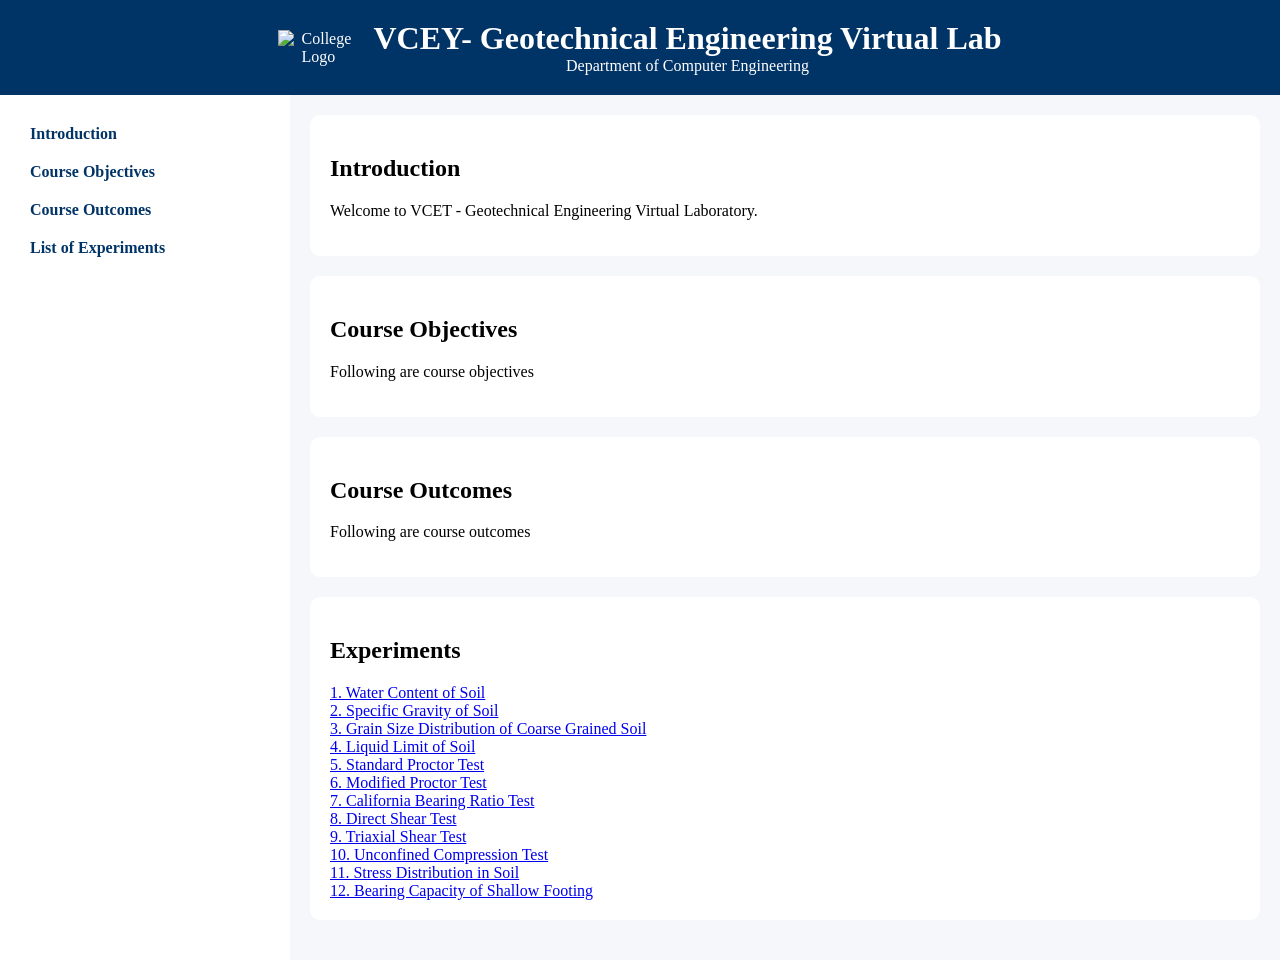
==== index.html @ accca03e "index.html" ====
<!DOCTYPE html>
<html>

<head>

<title>
VCET - Geotechnical Engineering Virtual Laboratory
</title>

<link rel="stylesheet"
href="css/style.css">

</head>

<body>

<header>
    <img src="college-logo.jpg" alt="College Logo">
    <div>
        <h1>VCEY- Geotechnical Engineering Virtual Lab</h1>
        <p>Department of Computer Engineering</p>
    </div>
</header>

<div class="container">

<div class="sidebar">

<a href="#intro">
Introduction
</a>

<a href="#objectives">
Course Objectives
</a>
    
<a href="#outcomes">
Course Outcomes
</a>
    
<a href="#experiments">
List of Experiments
</a>

</div>

<div class="content">

<section id="intro">

<h2>
Introduction
</h2>

<p>
Welcome to VCET - Geotechnical Engineering Virtual Laboratory.
</p>

</section>

<section id="objectives">

<h2>
Course Objectives
</h2>

<p>
Following are course objectives
</p>

</section>

<section id="outcomes">

<h2>
Course Outcomes
</h2>

<p>
Following are course outcomes
</p>

</section>
    
<section id="experiments">

    <h2>Experiments</h2>

    <div class="card">
        <a href="water-content.html">1. Water Content of Soil</a>
    </div>

    <div class="card">
        <a href="specific-gravity.html">2. Specific Gravity of Soil</a>
    </div>

    <div class="card">
        <a href="grain-size-distribution.html">
            3. Grain Size Distribution of Coarse Grained Soil
        </a>
    </div>

    <div class="card">
        <a href="liquid-limit.html">4. Liquid Limit of Soil</a>
    </div>

    <div class="card">
        <a href="standard-proctor.html">5. Standard Proctor Test</a>
    </div>

    <div class="card">
        <a href="modified-proctor.html">6. Modified Proctor Test</a>
    </div>

    <div class="card">
        <a href="cbr.html">7. California Bearing Ratio Test</a>
    </div>

    <div class="card">
        <a href="direct-shear.html">8. Direct Shear Test</a>
    </div>

    <div class="card">
        <a href="triaxial-shear.html">9. Triaxial Shear Test</a>
    </div>

    <div class="card">
        <a href="unconfined-compression.html">
            10. Unconfined Compression Test
        </a>
    </div>

    <div class="card">
        <a href="stress-distribution.html">
            11. Stress Distribution in Soil
        </a>
    </div>

    <div class="card">
        <a href="bearing-capacity.html">
            12. Bearing Capacity of Shallow Footing
        </a>
    </div>

</section>

</div>

</div>

</body>

</html>
---- css/style.css ----
body{
    margin:0;
    font-family:"Times New Roman", Times, serif;
    background:#f5f7fa;
    text-align:justify;
}

header{
    background:#003366;
    color:white;
    padding:20px;
    display:flex;
    align-items:center;
    justify-content:center;
    gap:15px;
    text-align:center;
}

/* College logo */
header img{
    width:80px;      /* Adjust size as needed */
    height:auto;
}

header h1,
header h2,
header p{
    margin:0;
    text-align:center;
}

.container{
    display:flex;
}

.sidebar{
    width:250px;
    background:white;
    padding:20px;
}

.sidebar a{
    display:block;
    padding:10px;
    text-decoration:none;
    color:#003366;
    font-weight:bold;
    text-align:left; /* Keep menu items aligned properly */
}

.content{
    flex:1;
    padding:20px;
    text-align:justify;
}

section{
    background:white;
    padding:20px;
    margin-bottom:20px;
    border-radius:10px;
    text-align:justify;
}
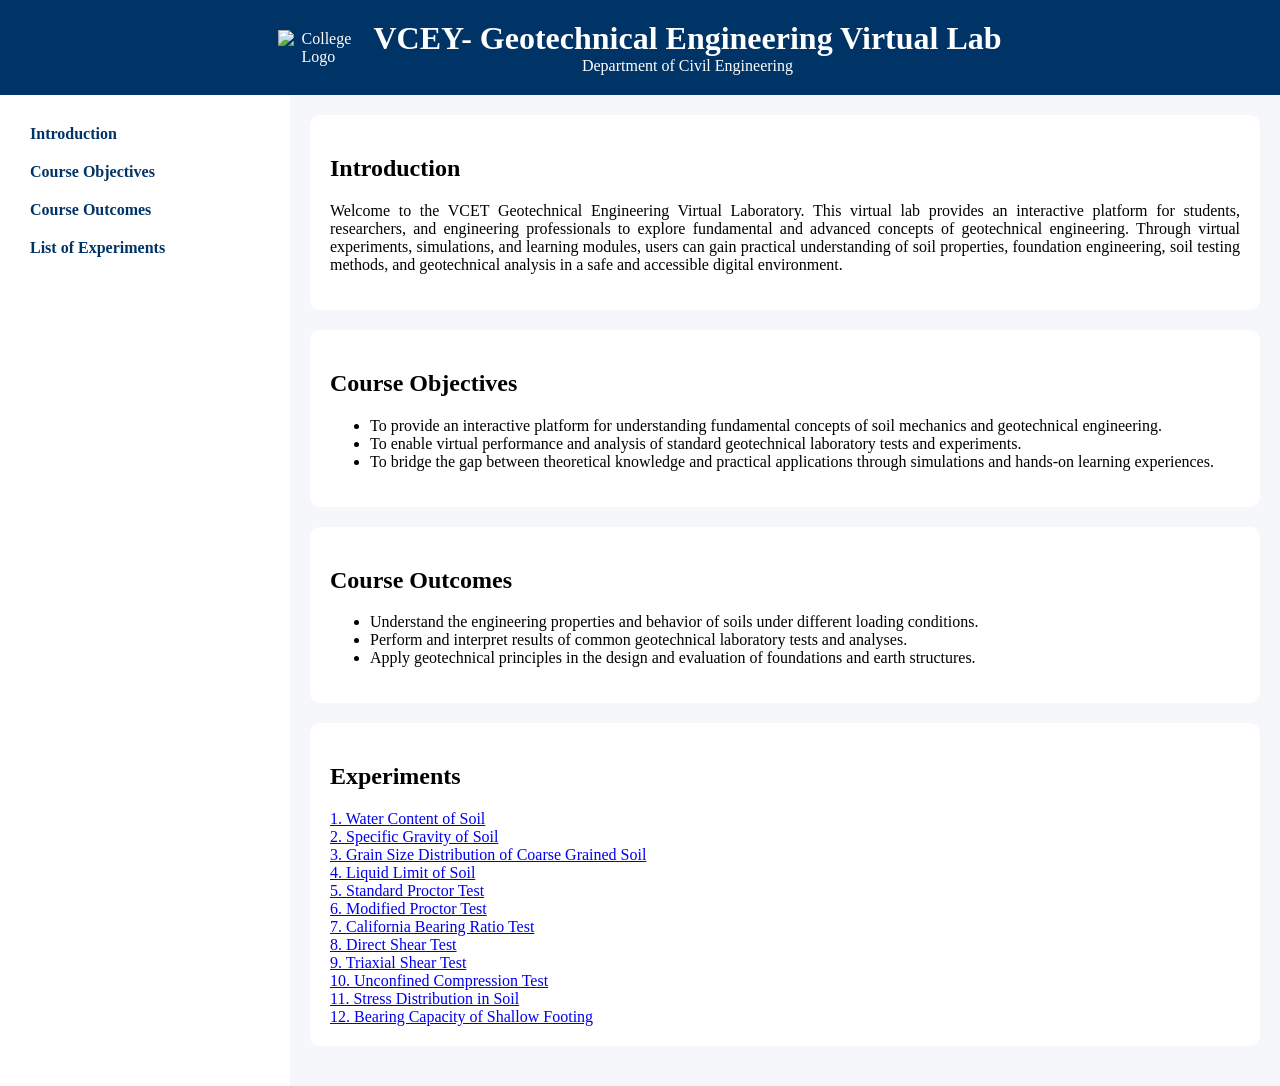
==== commit d193dae6: "Change department to Civil Engineering and improve content Updated department name and enhanced cour" ====
--- a/index.html
+++ b/index.html
@@ -18,7 +18,7 @@
     <img src="college-logo.jpg" alt="College Logo">
     <div>
         <h1>VCEY- Geotechnical Engineering Virtual Lab</h1>
-        <p>Department of Computer Engineering</p>
+        <p>Department of Civil Engineering</p>
     </div>
 </header>
 
@@ -53,7 +53,7 @@
 </h2>
 
 <p>
-Welcome to VCET - Geotechnical Engineering Virtual Laboratory.
+Welcome to the VCET Geotechnical Engineering Virtual Laboratory. This virtual lab provides an interactive platform for students, researchers, and engineering professionals to explore fundamental and advanced concepts of geotechnical engineering. Through virtual experiments, simulations, and learning modules, users can gain practical understanding of soil properties, foundation engineering, soil testing methods, and geotechnical analysis in a safe and accessible digital environment.
 </p>
 
 </section>
@@ -64,9 +64,11 @@
 Course Objectives
 </h2>
 
-<p>
-Following are course objectives
-</p>
+<ul>
+        <li>To provide an interactive platform for understanding fundamental concepts of soil mechanics and geotechnical engineering.</li>
+        <li>To enable virtual performance and analysis of standard geotechnical laboratory tests and experiments.</li>
+        <li>To bridge the gap between theoretical knowledge and practical applications through simulations and hands-on learning experiences.</li>
+    </ul>
 
 </section>
 
@@ -77,7 +79,11 @@
 </h2>
 
 <p>
-Following are course outcomes
+<ul>
+        <li>Understand the engineering properties and behavior of soils under different loading conditions.</li>
+        <li>Perform and interpret results of common geotechnical laboratory tests and analyses.</li>
+        <li>Apply geotechnical principles in the design and evaluation of foundations and earth structures.</li>
+    </ul>
 </p>
 
 </section>
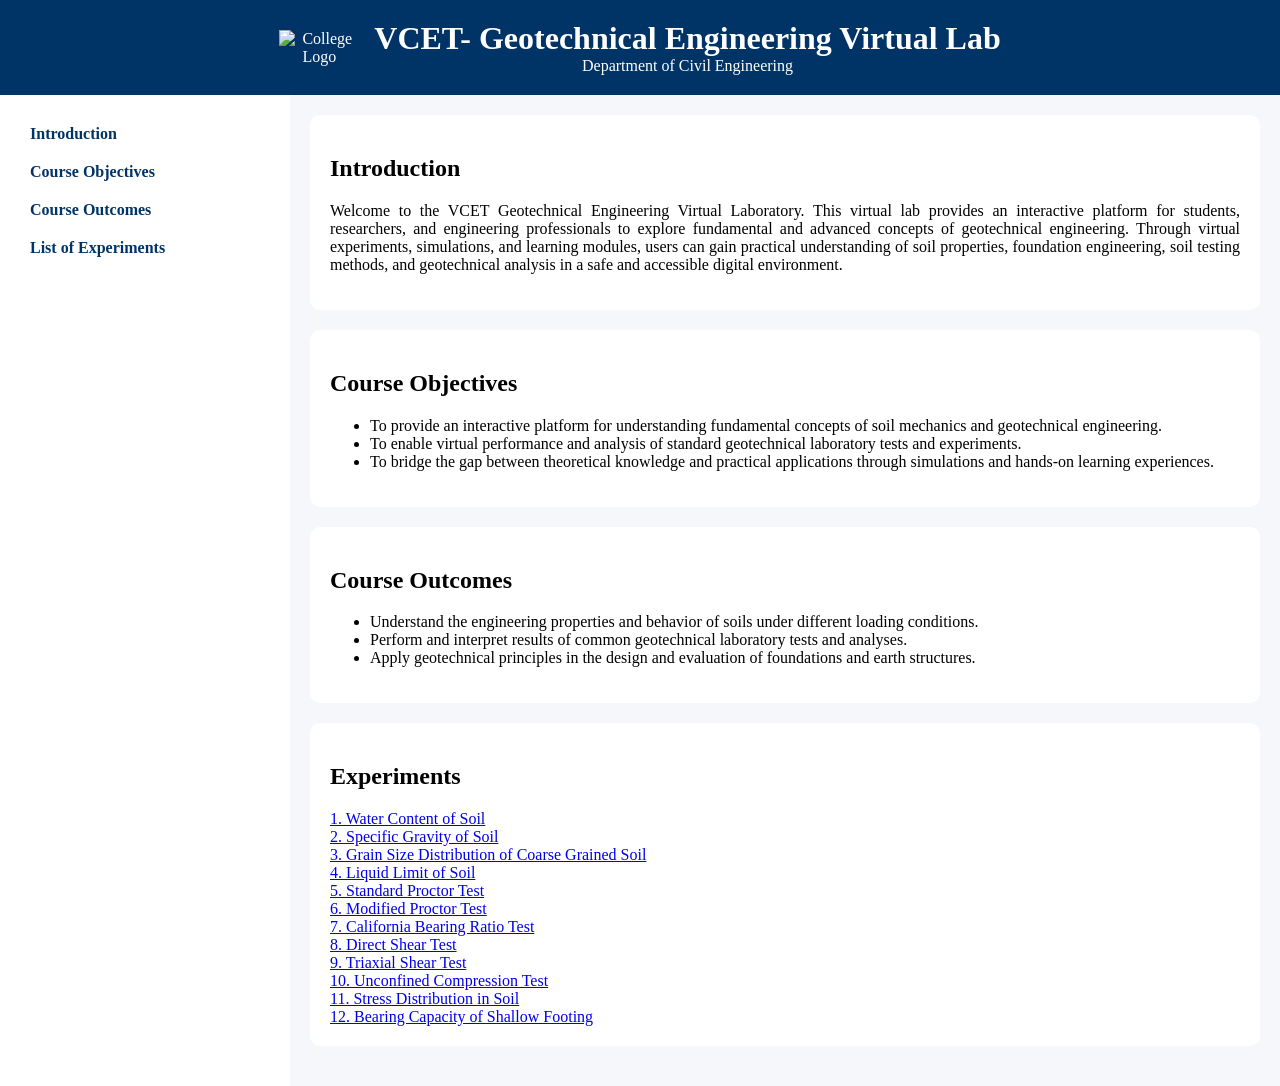
==== commit 283bc5ca: "Fix header title from VCEY to VCET" ====
--- a/index.html
+++ b/index.html
@@ -17,7 +17,7 @@
 <header>
     <img src="college-logo.jpg" alt="College Logo">
     <div>
-        <h1>VCEY- Geotechnical Engineering Virtual Lab</h1>
+        <h1>VCET- Geotechnical Engineering Virtual Lab</h1>
         <p>Department of Civil Engineering</p>
     </div>
 </header>
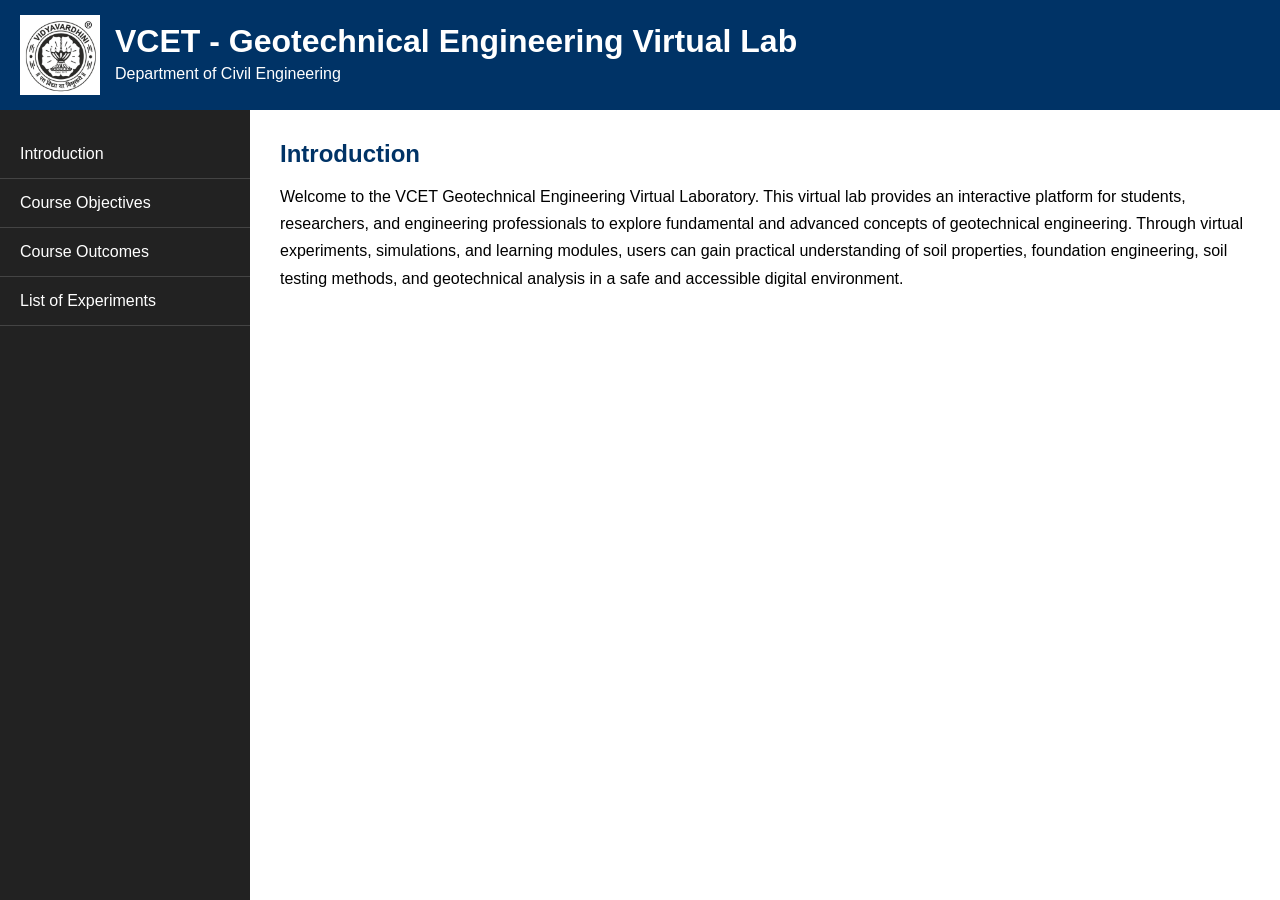
==== commit 0bba2300: "Refactor HTML structure and update styles" ====
--- a/index.html
+++ b/index.html
@@ -1,159 +1,249 @@
 <!DOCTYPE html>
 <html>
-
 <head>
-
-<title>
-VCET - Geotechnical Engineering Virtual Laboratory
-</title>
-
-<link rel="stylesheet"
-href="css/style.css">
-
+    <title>VCET - Geotechnical Engineering Virtual Laboratory</title>
+
+    <style>
+
+        *{
+            margin:0;
+            padding:0;
+            box-sizing:border-box;
+            font-family:Arial, sans-serif;
+        }
+
+        body{
+            background:#f4f4f4;
+        }
+
+        header{
+            display:flex;
+            align-items:center;
+            background:#003366;
+            color:white;
+            padding:15px 20px;
+        }
+
+        header img{
+            width:80px;
+            height:80px;
+            object-fit:contain;
+            margin-right:15px;
+        }
+
+        .container{
+            display:flex;
+            min-height:calc(100vh - 110px);
+        }
+
+        .sidebar{
+            width:250px;
+            background:#222;
+            padding-top:20px;
+        }
+
+        .sidebar a{
+            display:block;
+            color:white;
+            text-decoration:none;
+            padding:15px 20px;
+            border-bottom:1px solid #444;
+        }
+
+        .sidebar a:hover{
+            background:#444;
+        }
+
+        .content{
+            flex:1;
+            padding:30px;
+            background:white;
+        }
+
+        section{
+            display:none;
+        }
+
+        h2{
+            margin-bottom:15px;
+            color:#003366;
+        }
+
+        p, li{
+            line-height:1.7;
+        }
+
+        ul{
+            padding-left:20px;
+        }
+
+        .card{
+            background:#f8f8f8;
+            border:1px solid #ddd;
+            border-radius:8px;
+            padding:15px;
+            margin-bottom:10px;
+        }
+
+        .card a{
+            text-decoration:none;
+            color:#003366;
+            font-weight:bold;
+        }
+
+    </style>
 </head>
 
 <body>
 
 <header>
-    <img src="college-logo.jpg" alt="College Logo">
+    <img src="images/college-logo.jpg" alt="College Logo">
+
     <div>
-        <h1>VCET- Geotechnical Engineering Virtual Lab</h1>
+        <h1>VCET - Geotechnical Engineering Virtual Lab</h1>
         <p>Department of Civil Engineering</p>
     </div>
 </header>
 
 <div class="container">
 
-<div class="sidebar">
-
-<a href="#intro">
-Introduction
-</a>
-
-<a href="#objectives">
-Course Objectives
-</a>
-    
-<a href="#outcomes">
-Course Outcomes
-</a>
-    
-<a href="#experiments">
-List of Experiments
-</a>
+    <div class="sidebar">
+
+        <a href="#" onclick="showSection('intro')">
+            Introduction
+        </a>
+
+        <a href="#" onclick="showSection('objectives')">
+            Course Objectives
+        </a>
+
+        <a href="#" onclick="showSection('outcomes')">
+            Course Outcomes
+        </a>
+
+        <a href="#" onclick="showSection('experiments')">
+            List of Experiments
+        </a>
+
+    </div>
+
+    <div class="content">
+
+        <section id="intro">
+            <h2>Introduction</h2>
+
+            <p>
+                Welcome to the VCET Geotechnical Engineering Virtual Laboratory.
+                This virtual lab provides an interactive platform for students,
+                researchers, and engineering professionals to explore fundamental
+                and advanced concepts of geotechnical engineering. Through virtual
+                experiments, simulations, and learning modules, users can gain
+                practical understanding of soil properties, foundation engineering,
+                soil testing methods, and geotechnical analysis in a safe and
+                accessible digital environment.
+            </p>
+        </section>
+
+        <section id="objectives">
+            <h2>Course Objectives</h2>
+
+            <ul>
+                <li>To provide an interactive platform for understanding fundamental concepts of soil mechanics and geotechnical engineering.</li>
+
+                <li>To enable virtual performance and analysis of standard geotechnical laboratory tests and experiments.</li>
+
+                <li>To bridge the gap between theoretical knowledge and practical applications through simulations and hands-on learning experiences.</li>
+            </ul>
+        </section>
+
+        <section id="outcomes">
+            <h2>Course Outcomes</h2>
+
+            <ul>
+                <li>Understand the engineering properties and behavior of soils under different loading conditions.</li>
+
+                <li>Perform and interpret results of common geotechnical laboratory tests and analyses.</li>
+
+                <li>Apply geotechnical principles in the design and evaluation of foundations and earth structures.</li>
+            </ul>
+        </section>
+
+        <section id="experiments">
+
+            <h2>Experiments</h2>
+
+            <div class="card">
+                <a href="water-content.html">1. Water Content of Soil</a>
+            </div>
+
+            <div class="card">
+                <a href="specific-gravity.html">2. Specific Gravity of Soil</a>
+            </div>
+
+            <div class="card">
+                <a href="grain-size-distribution.html">3. Grain Size Distribution of Coarse Grained Soil</a>
+            </div>
+
+            <div class="card">
+                <a href="liquid-limit.html">4. Liquid Limit of Soil</a>
+            </div>
+
+            <div class="card">
+                <a href="standard-proctor.html">5. Standard Proctor Test</a>
+            </div>
+
+            <div class="card">
+                <a href="modified-proctor.html">6. Modified Proctor Test</a>
+            </div>
+
+            <div class="card">
+                <a href="cbr.html">7. California Bearing Ratio Test</a>
+            </div>
+
+            <div class="card">
+                <a href="direct-shear.html">8. Direct Shear Test</a>
+            </div>
+
+            <div class="card">
+                <a href="triaxial-shear.html">9. Triaxial Shear Test</a>
+            </div>
+
+            <div class="card">
+                <a href="unconfined-compression.html">10. Unconfined Compression Test</a>
+            </div>
+
+            <div class="card">
+                <a href="stress-distribution.html">11. Stress Distribution in Soil</a>
+            </div>
+
+            <div class="card">
+                <a href="bearing-capacity.html">12. Bearing Capacity of Shallow Footing</a>
+            </div>
+
+        </section>
+
+    </div>
 
 </div>
 
-<div class="content">
-
-<section id="intro">
-
-<h2>
-Introduction
-</h2>
-
-<p>
-Welcome to the VCET Geotechnical Engineering Virtual Laboratory. This virtual lab provides an interactive platform for students, researchers, and engineering professionals to explore fundamental and advanced concepts of geotechnical engineering. Through virtual experiments, simulations, and learning modules, users can gain practical understanding of soil properties, foundation engineering, soil testing methods, and geotechnical analysis in a safe and accessible digital environment.
-</p>
-
-</section>
-
-<section id="objectives">
-
-<h2>
-Course Objectives
-</h2>
-
-<ul>
-        <li>To provide an interactive platform for understanding fundamental concepts of soil mechanics and geotechnical engineering.</li>
-        <li>To enable virtual performance and analysis of standard geotechnical laboratory tests and experiments.</li>
-        <li>To bridge the gap between theoretical knowledge and practical applications through simulations and hands-on learning experiences.</li>
-    </ul>
-
-</section>
-
-<section id="outcomes">
-
-<h2>
-Course Outcomes
-</h2>
-
-<p>
-<ul>
-        <li>Understand the engineering properties and behavior of soils under different loading conditions.</li>
-        <li>Perform and interpret results of common geotechnical laboratory tests and analyses.</li>
-        <li>Apply geotechnical principles in the design and evaluation of foundations and earth structures.</li>
-    </ul>
-</p>
-
-</section>
-    
-<section id="experiments">
-
-    <h2>Experiments</h2>
-
-    <div class="card">
-        <a href="water-content.html">1. Water Content of Soil</a>
-    </div>
-
-    <div class="card">
-        <a href="specific-gravity.html">2. Specific Gravity of Soil</a>
-    </div>
-
-    <div class="card">
-        <a href="grain-size-distribution.html">
-            3. Grain Size Distribution of Coarse Grained Soil
-        </a>
-    </div>
-
-    <div class="card">
-        <a href="liquid-limit.html">4. Liquid Limit of Soil</a>
-    </div>
-
-    <div class="card">
-        <a href="standard-proctor.html">5. Standard Proctor Test</a>
-    </div>
-
-    <div class="card">
-        <a href="modified-proctor.html">6. Modified Proctor Test</a>
-    </div>
-
-    <div class="card">
-        <a href="cbr.html">7. California Bearing Ratio Test</a>
-    </div>
-
-    <div class="card">
-        <a href="direct-shear.html">8. Direct Shear Test</a>
-    </div>
-
-    <div class="card">
-        <a href="triaxial-shear.html">9. Triaxial Shear Test</a>
-    </div>
-
-    <div class="card">
-        <a href="unconfined-compression.html">
-            10. Unconfined Compression Test
-        </a>
-    </div>
-
-    <div class="card">
-        <a href="stress-distribution.html">
-            11. Stress Distribution in Soil
-        </a>
-    </div>
-
-    <div class="card">
-        <a href="bearing-capacity.html">
-            12. Bearing Capacity of Shallow Footing
-        </a>
-    </div>
-
-</section>
-
-</div>
-
-</div>
+<script>
+
+function showSection(sectionId){
+
+    let sections = document.querySelectorAll('.content section');
+
+    sections.forEach(function(section){
+        section.style.display = 'none';
+    });
+
+    document.getElementById(sectionId).style.display = 'block';
+}
+
+window.onload = function(){
+    showSection('intro');
+};
+
+</script>
 
 </body>
-
 </html>
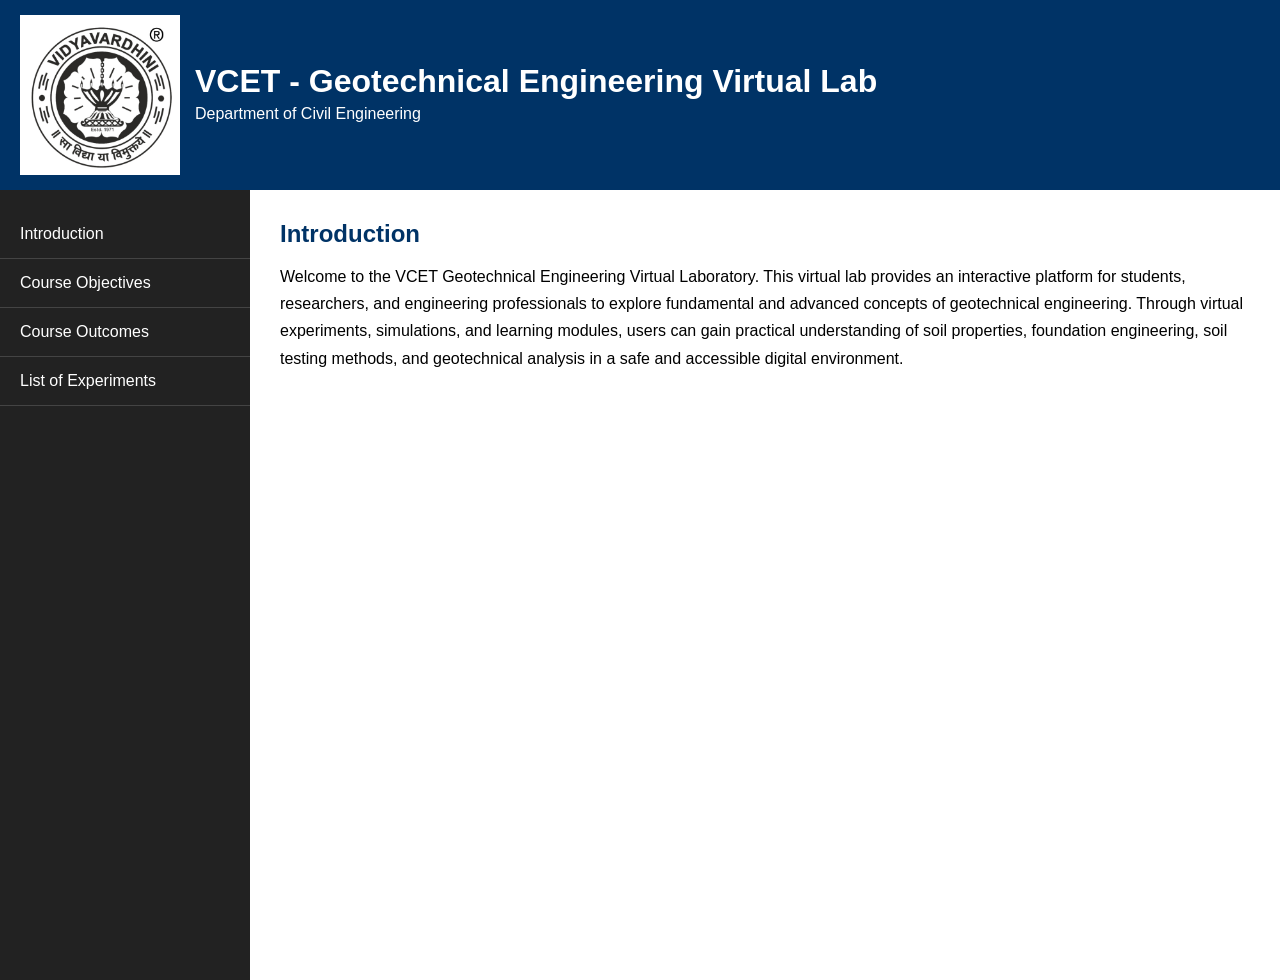
==== commit d2e5c212: "Update index.html" ====
--- a/index.html
+++ b/index.html
@@ -25,8 +25,8 @@
         }
 
         header img{
-            width:80px;
-            height:80px;
+            width:160px;
+            height:160px;
             object-fit:contain;
             margin-right:15px;
         }
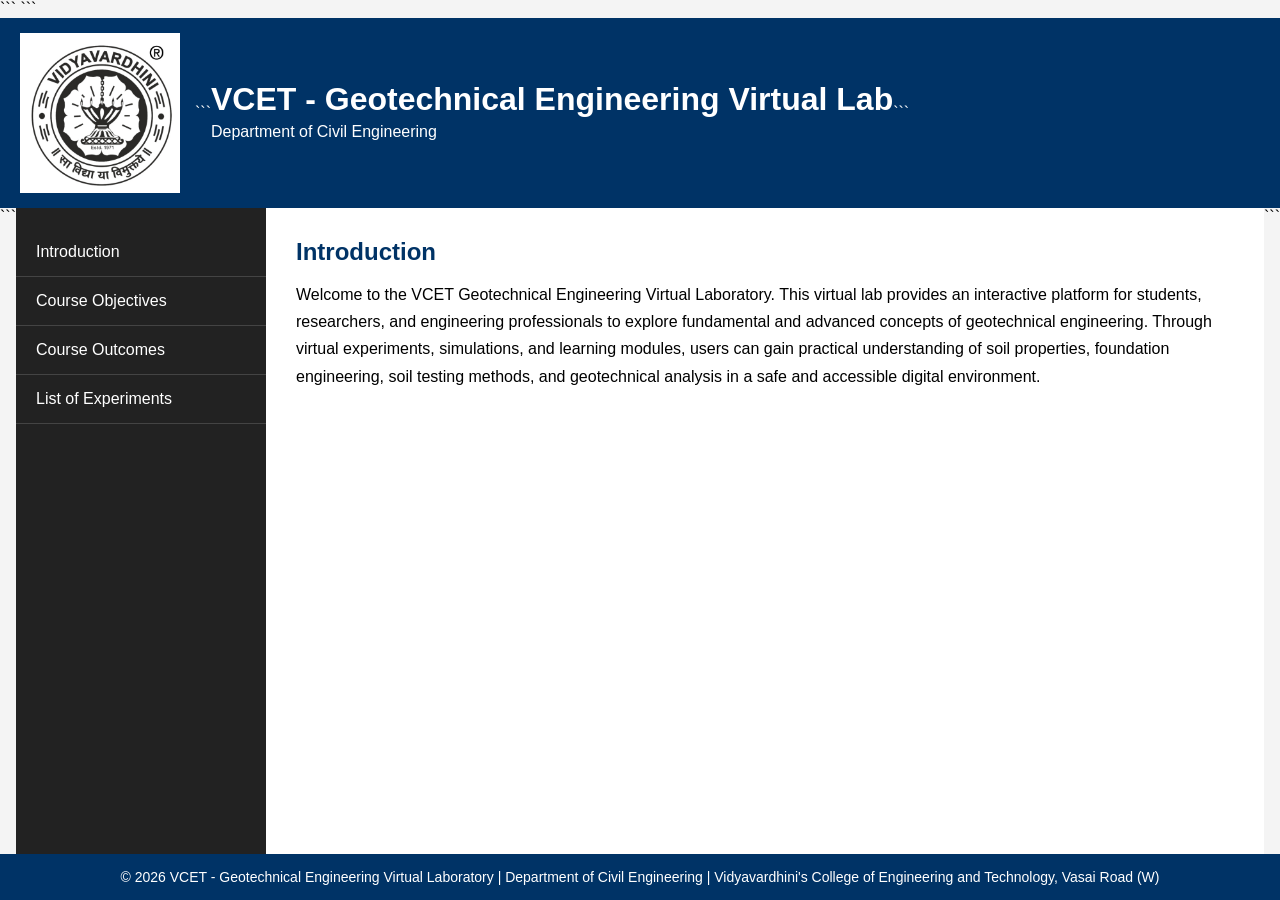
==== commit 4923933c: "Refactor index.html for improved layout and styling Refactor HTML structure and improve styling for " ====
--- a/index.html
+++ b/index.html
@@ -1,97 +1,118 @@
 <!DOCTYPE html>
+
 <html>
 <head>
     <title>VCET - Geotechnical Engineering Virtual Laboratory</title>
 
-    <style>
-
-        *{
-            margin:0;
-            padding:0;
-            box-sizing:border-box;
-            font-family:Arial, sans-serif;
-        }
-
-        body{
-            background:#f4f4f4;
-        }
-
-        header{
-            display:flex;
-            align-items:center;
-            background:#003366;
-            color:white;
-            padding:15px 20px;
-        }
-
-        header img{
-            width:160px;
-            height:160px;
-            object-fit:contain;
-            margin-right:15px;
-        }
-
-        .container{
-            display:flex;
-            min-height:calc(100vh - 110px);
-        }
-
-        .sidebar{
-            width:250px;
-            background:#222;
-            padding-top:20px;
-        }
-
-        .sidebar a{
-            display:block;
-            color:white;
-            text-decoration:none;
-            padding:15px 20px;
-            border-bottom:1px solid #444;
-        }
-
-        .sidebar a:hover{
-            background:#444;
-        }
-
-        .content{
-            flex:1;
-            padding:30px;
-            background:white;
-        }
-
-        section{
-            display:none;
-        }
-
-        h2{
-            margin-bottom:15px;
-            color:#003366;
-        }
-
-        p, li{
-            line-height:1.7;
-        }
-
-        ul{
-            padding-left:20px;
-        }
-
-        .card{
-            background:#f8f8f8;
-            border:1px solid #ddd;
-            border-radius:8px;
-            padding:15px;
-            margin-bottom:10px;
-        }
-
-        .card a{
-            text-decoration:none;
-            color:#003366;
-            font-weight:bold;
-        }
-
-    </style>
+```
+<style>
+
+    *{
+        margin:0;
+        padding:0;
+        box-sizing:border-box;
+        font-family:Arial, sans-serif;
+    }
+
+    body{
+        background:#f4f4f4;
+        min-height:100vh;
+        display:flex;
+        flex-direction:column;
+    }
+
+    header{
+        display:flex;
+        align-items:center;
+        background:#003366;
+        color:white;
+        padding:15px 20px;
+    }
+
+    header img{
+        width:160px;
+        height:160px;
+        object-fit:contain;
+        margin-right:15px;
+    }
+
+    .container{
+        display:flex;
+        flex:1;
+    }
+
+    .sidebar{
+        width:250px;
+        background:#222;
+        padding-top:20px;
+    }
+
+    .sidebar a{
+        display:block;
+        color:white;
+        text-decoration:none;
+        padding:15px 20px;
+        border-bottom:1px solid #444;
+        transition:0.3s;
+    }
+
+    .sidebar a:hover{
+        background:#444;
+    }
+
+    .content{
+        flex:1;
+        padding:30px;
+        background:white;
+    }
+
+    section{
+        display:none;
+    }
+
+    h2{
+        margin-bottom:15px;
+        color:#003366;
+    }
+
+    p, li{
+        line-height:1.7;
+    }
+
+    ul{
+        padding-left:20px;
+    }
+
+    .card{
+        background:#f8f8f8;
+        border:1px solid #ddd;
+        border-radius:8px;
+        padding:15px;
+        margin-bottom:10px;
+        transition:0.3s;
+    }
+
+    .card:hover{
+        box-shadow:0 2px 8px rgba(0,0,0,0.15);
+    }
+
+    .card a{
+        text-decoration:none;
+        color:#003366;
+        font-weight:bold;
+    }
+
+    footer{
+        background:#003366;
+        color:white;
+        text-align:center;
+        padding:15px;
+        font-size:14px;
+    }
+
+</style>
+```
+
 </head>
 
 <body>
@@ -99,132 +120,111 @@
 <header>
     <img src="images/college-logo.jpg" alt="College Logo">
 
-    <div>
-        <h1>VCET - Geotechnical Engineering Virtual Lab</h1>
-        <p>Department of Civil Engineering</p>
-    </div>
+```
+<div>
+    <h1>VCET - Geotechnical Engineering Virtual Lab</h1>
+    <p>Department of Civil Engineering</p>
+</div>
+```
+
 </header>
 
 <div class="container">
 
-    <div class="sidebar">
-
-        <a href="#" onclick="showSection('intro')">
-            Introduction
-        </a>
-
-        <a href="#" onclick="showSection('objectives')">
-            Course Objectives
-        </a>
-
-        <a href="#" onclick="showSection('outcomes')">
-            Course Outcomes
-        </a>
-
-        <a href="#" onclick="showSection('experiments')">
-            List of Experiments
-        </a>
-
-    </div>
-
-    <div class="content">
-
-        <section id="intro">
-            <h2>Introduction</h2>
-
-            <p>
-                Welcome to the VCET Geotechnical Engineering Virtual Laboratory.
-                This virtual lab provides an interactive platform for students,
-                researchers, and engineering professionals to explore fundamental
-                and advanced concepts of geotechnical engineering. Through virtual
-                experiments, simulations, and learning modules, users can gain
-                practical understanding of soil properties, foundation engineering,
-                soil testing methods, and geotechnical analysis in a safe and
-                accessible digital environment.
-            </p>
-        </section>
-
-        <section id="objectives">
-            <h2>Course Objectives</h2>
-
-            <ul>
-                <li>To provide an interactive platform for understanding fundamental concepts of soil mechanics and geotechnical engineering.</li>
-
-                <li>To enable virtual performance and analysis of standard geotechnical laboratory tests and experiments.</li>
-
-                <li>To bridge the gap between theoretical knowledge and practical applications through simulations and hands-on learning experiences.</li>
-            </ul>
-        </section>
-
-        <section id="outcomes">
-            <h2>Course Outcomes</h2>
-
-            <ul>
-                <li>Understand the engineering properties and behavior of soils under different loading conditions.</li>
-
-                <li>Perform and interpret results of common geotechnical laboratory tests and analyses.</li>
-
-                <li>Apply geotechnical principles in the design and evaluation of foundations and earth structures.</li>
-            </ul>
-        </section>
-
-        <section id="experiments">
-
-            <h2>Experiments</h2>
-
-            <div class="card">
-                <a href="water-content.html">1. Water Content of Soil</a>
-            </div>
-
-            <div class="card">
-                <a href="specific-gravity.html">2. Specific Gravity of Soil</a>
-            </div>
-
-            <div class="card">
-                <a href="grain-size-distribution.html">3. Grain Size Distribution of Coarse Grained Soil</a>
-            </div>
-
-            <div class="card">
-                <a href="liquid-limit.html">4. Liquid Limit of Soil</a>
-            </div>
-
-            <div class="card">
-                <a href="standard-proctor.html">5. Standard Proctor Test</a>
-            </div>
-
-            <div class="card">
-                <a href="modified-proctor.html">6. Modified Proctor Test</a>
-            </div>
-
-            <div class="card">
-                <a href="cbr.html">7. California Bearing Ratio Test</a>
-            </div>
-
-            <div class="card">
-                <a href="direct-shear.html">8. Direct Shear Test</a>
-            </div>
-
-            <div class="card">
-                <a href="triaxial-shear.html">9. Triaxial Shear Test</a>
-            </div>
-
-            <div class="card">
-                <a href="unconfined-compression.html">10. Unconfined Compression Test</a>
-            </div>
-
-            <div class="card">
-                <a href="stress-distribution.html">11. Stress Distribution in Soil</a>
-            </div>
-
-            <div class="card">
-                <a href="bearing-capacity.html">12. Bearing Capacity of Shallow Footing</a>
-            </div>
-
-        </section>
-
-    </div>
-
-</div>
+```
+<div class="sidebar">
+
+    <a href="#" onclick="showSection('intro')">Introduction</a>
+
+    <a href="#" onclick="showSection('objectives')">Course Objectives</a>
+
+    <a href="#" onclick="showSection('outcomes')">Course Outcomes</a>
+
+    <a href="#" onclick="showSection('experiments')">List of Experiments</a>
+
+</div>
+
+<div class="content">
+
+    <section id="intro">
+        <h2>Introduction</h2>
+
+        <p>
+            Welcome to the VCET Geotechnical Engineering Virtual Laboratory.
+            This virtual lab provides an interactive platform for students,
+            researchers, and engineering professionals to explore fundamental
+            and advanced concepts of geotechnical engineering. Through virtual
+            experiments, simulations, and learning modules, users can gain
+            practical understanding of soil properties, foundation engineering,
+            soil testing methods, and geotechnical analysis in a safe and
+            accessible digital environment.
+        </p>
+    </section>
+
+    <section id="objectives">
+        <h2>Course Objectives</h2>
+
+        <ul>
+            <li>To provide an interactive platform for understanding fundamental concepts of soil mechanics and geotechnical engineering.</li>
+
+            <li>To enable virtual performance and analysis of standard geotechnical laboratory tests and experiments.</li>
+
+            <li>To bridge the gap between theoretical knowledge and practical applications through simulations and hands-on learning experiences.</li>
+        </ul>
+    </section>
+
+    <section id="outcomes">
+        <h2>Course Outcomes</h2>
+
+        <ul>
+            <li>Understand the engineering properties and behavior of soils under different loading conditions.</li>
+
+            <li>Perform and interpret results of common geotechnical laboratory tests and analyses.</li>
+
+            <li>Apply geotechnical principles in the design and evaluation of foundations and earth structures.</li>
+        </ul>
+    </section>
+
+    <section id="experiments">
+
+        <h2>Experiments</h2>
+
+        <div class="card"><a href="water-content.html">1. Water Content of Soil</a></div>
+
+        <div class="card"><a href="specific-gravity.html">2. Specific Gravity of Soil</a></div>
+
+        <div class="card"><a href="grain-size-distribution.html">3. Grain Size Distribution of Coarse Grained Soil</a></div>
+
+        <div class="card"><a href="liquid-limit.html">4. Liquid Limit of Soil</a></div>
+
+        <div class="card"><a href="standard-proctor.html">5. Standard Proctor Test</a></div>
+
+        <div class="card"><a href="modified-proctor.html">6. Modified Proctor Test</a></div>
+
+        <div class="card"><a href="cbr.html">7. California Bearing Ratio Test</a></div>
+
+        <div class="card"><a href="direct-shear.html">8. Direct Shear Test</a></div>
+
+        <div class="card"><a href="triaxial-shear.html">9. Triaxial Shear Test</a></div>
+
+        <div class="card"><a href="unconfined-compression.html">10. Unconfined Compression Test</a></div>
+
+        <div class="card"><a href="stress-distribution.html">11. Stress Distribution in Soil</a></div>
+
+        <div class="card"><a href="bearing-capacity.html">12. Bearing Capacity of Shallow Footing</a></div>
+
+    </section>
+
+</div>
+```
+
+</div>
+
+<footer>
+    © 2026 VCET - Geotechnical Engineering Virtual Laboratory |
+    Department of Civil Engineering |
+    Vidyavardhini's College of Engineering and Technology, Vasai Road (W)
+</footer>
 
 <script>
 
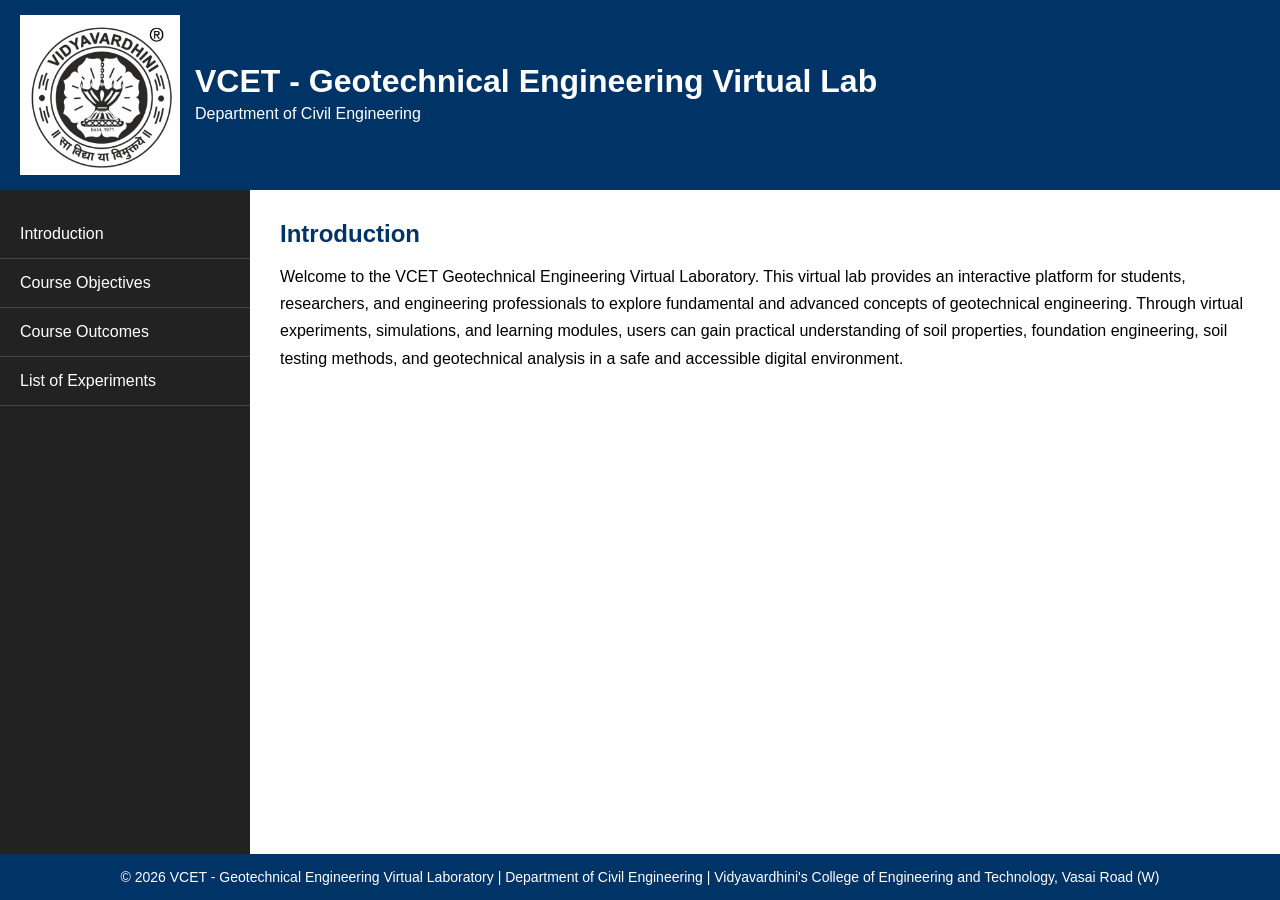
==== commit 5a92e42b: "Clean up index.html by removing code comments Removed unnecessary code comments and formatting." ====
--- a/index.html
+++ b/index.html
@@ -4,7 +4,6 @@
 <head>
     <title>VCET - Geotechnical Engineering Virtual Laboratory</title>
 
-```
 <style>
 
     *{
@@ -111,7 +110,6 @@
     }
 
 </style>
-```
 
 </head>
 
@@ -120,18 +118,15 @@
 <header>
     <img src="images/college-logo.jpg" alt="College Logo">
 
-```
 <div>
     <h1>VCET - Geotechnical Engineering Virtual Lab</h1>
     <p>Department of Civil Engineering</p>
 </div>
-```
 
 </header>
 
 <div class="container">
 
-```
 <div class="sidebar">
 
     <a href="#" onclick="showSection('intro')">Introduction</a>
@@ -216,7 +211,6 @@
     </section>
 
 </div>
-```
 
 </div>
 
